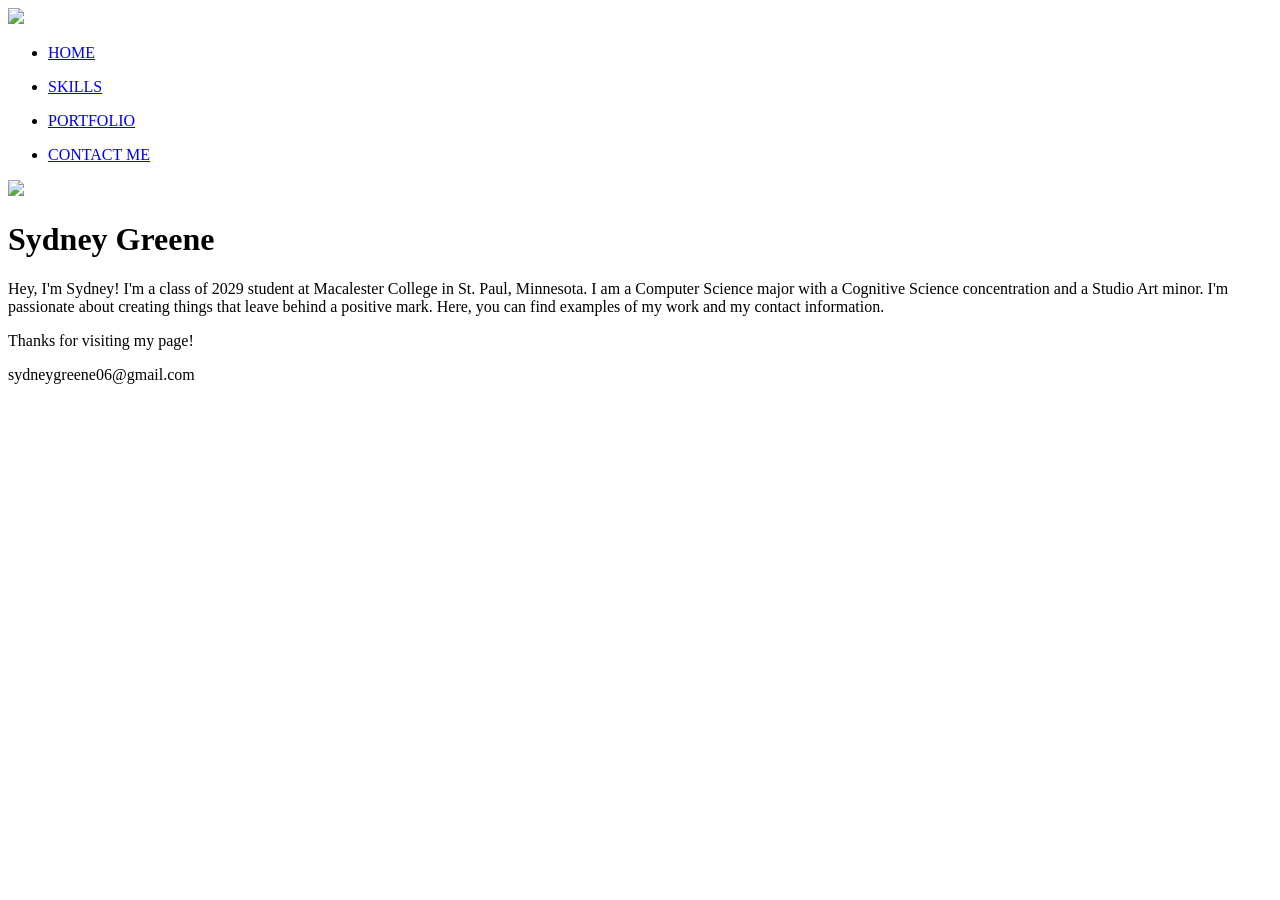
==== index.html @ 8b790ce2 "Add files via upload" ====
<!DOCTYPE html>

<html lang="en">

    

    <head>
        <meta charset="utf-8">
        <title>My First Web Page</title>
        <link href="style.css" rel="stylesheet"/>
    </head>
    <body>
       <header class="header">
         <nav class="side-nav"> 
           <a href="#index.html" class="logo">
               <img src="https://codehs.com/uploads/5786f5917a1d17d05054323f45e4cbbe" width=100px class="logo-img">
           </a>
            <ul class="nav-links">
                <li><a href="index.html" class="current"><p>HOME</p></a></li>
                <li><a href="interests.html"><p>SKILLS</p></a></li>
                <li><a href="portfolio.html"><p>PORTFOLIO</p></a></li>
                <li><a href="contact.html"><p>CONTACT ME</p></a></li>
            <div class="active"></div>
            </ul>
            </nav>
        </header>
        <div class="main-content">
        <main class="index-background">
            <div class="index-content">
                <div class="index-picture">
                    <img id="me" src="https://codehs.com/uploads/be75fcb7515e7f4f16a4484e38acc541">
                    <div class="index-text">
                     <h1 id="name-text">Sydney Greene</h1>
                     <p>Hey, I'm Sydney! I'm a class of 2029 student at Macalester College in St. Paul, Minnesota. I am a Computer Science major with a Cognitive Science concentration and a Studio Art minor. I'm passionate about creating things that leave behind a positive mark. Here, you can find examples of my work and my contact information.
                    </p>

                
            </div>
                
       </main>
    </body>
    <footer>
        <p id="thankyou">Thanks for visiting my page!</p>
        <p id="gmail">sydneygreene06@gmail.com</p>
    </footer>
    </div>
    <script>
        //alert("Welcome to my page!");
       // let name=prompt("What is your name?");
       // alert("Hello " + name);
    </script>
</html>
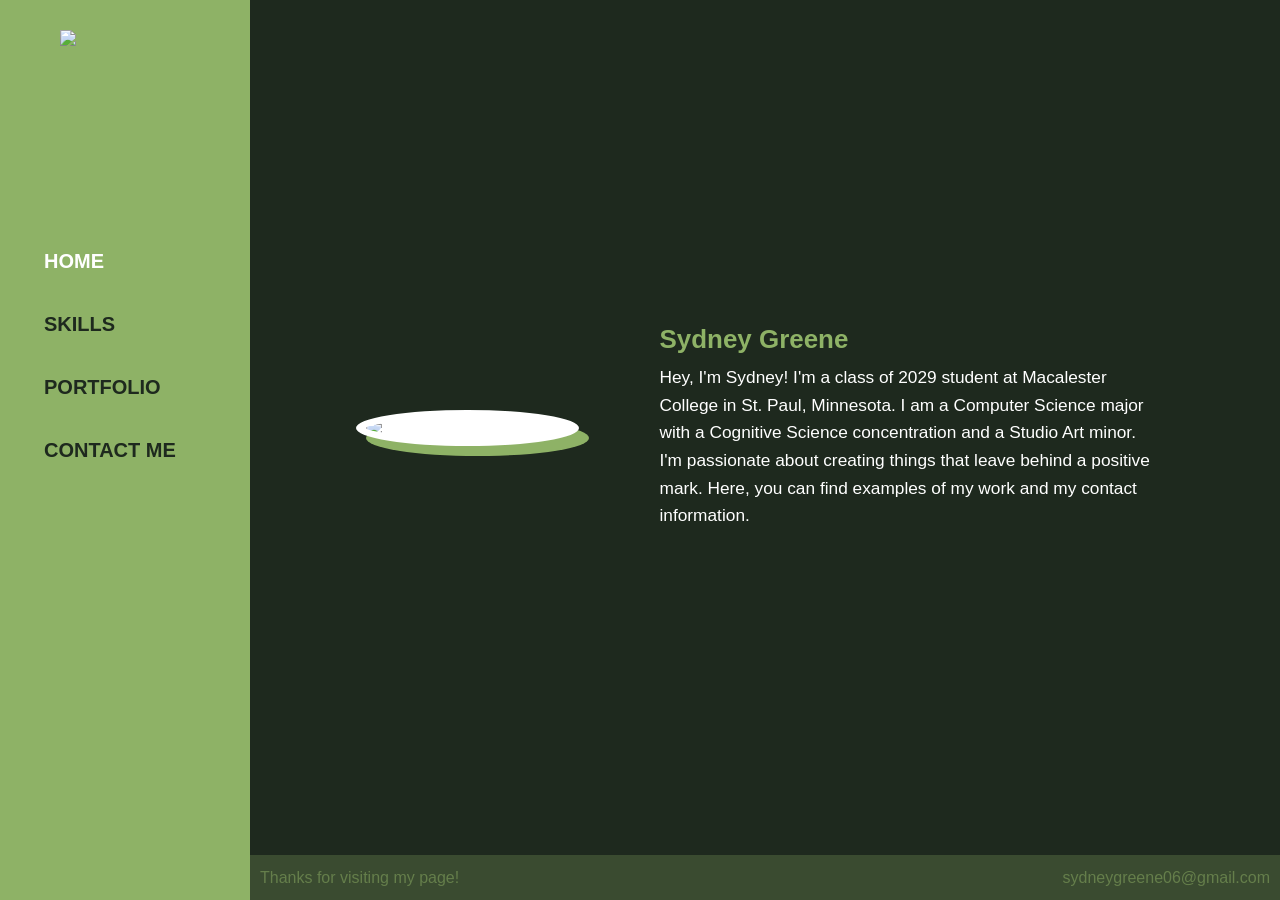
==== commit 089d3ed4: "Update index.html" ====
--- a/index.html
+++ b/index.html
@@ -7,7 +7,7 @@
     <head>
         <meta charset="utf-8">
         <title>My First Web Page</title>
-        <link href="style.css" rel="stylesheet"/>
+        <link href="css/style.css" rel="stylesheet"/>
     </head>
     <body>
        <header class="header">
--- a/css/style.css
+++ b/css/style.css
@@ -0,0 +1,652 @@
+* {
+    margin: 0;
+    padding: 0;
+    box-sizing: border-box;
+    font-family: 'Oswald', sans-serif;
+    
+}
+/* SIDE BAR */
+
+.side-nav {
+    width: 250px;
+    height: 100%;
+    background: #1e291e;
+    background:#8eb266;
+    position: fixed;
+    
+    top: 0;
+    left: 0;
+    padding: 20px 30px;
+    
+}
+
+.logo{
+    display: block;
+    margin: auto;
+    margin-bottom: 200px;
+    margin-left: 30px;
+    margin-right: auto; 
+    
+    padding-top:10px;
+    
+
+   
+}
+
+.logo-img{
+    width: 150px;
+    position:fixed;
+ 
+    
+   
+}
+
+.nav-links {
+    list-style: none;
+    position: relative;
+    
+
+}
+
+.nav-links li {
+    padding: 10px 0;
+
+}
+
+.nav-links li a {
+  font-size: 20px;
+  color: #1e291e;
+  text-decoration: none;
+  padding: 10px 14px;
+  display: flex;
+  align-items: center;
+  font-family: 'Oswald', sans-serif;
+  font-weight: 600;
+  border-radius: 6px;
+  transition: all 0.2s ease;
+}
+
+.nav-links li a i {
+  font-size: 22px;
+  margin-right: 20px;
+}
+
+
+.active {
+  display: none !important;
+}
+
+
+.nav-links li:hover a {
+  color: #8eb266;
+  background-color: #ffffff;
+  transform: skewX(-3deg);
+}
+
+.nav-links li a.current {
+  font-weight: bold;
+  color: white;
+}
+.nav-links li a.current {
+    font-style: bold;
+    color: white;
+}
+/*-------------------------------------------*/
+/* MAIN PAGE */
+/*
+.
+.
+.*/
+
+.index-content {
+   /* display: flex;
+    padding: 20vh;
+    margin: auto;
+    justify-content: flex-start;
+    max-height:95vh;
+    min-height: 95vh;
+    align-items: center;
+    padding-bottom:10%;
+    padding-left: 150px;
+    background: orange;*/
+     padding: 5vh;
+    width: 90%;
+    margin: auto;
+    justify-content: flex;
+    max-height:90vh;
+    min-height: 90vh;
+    display: flex;
+   flex-wrap: wrap; 
+   
+   padding-left: 150px;
+    
+}
+.index-background {
+   
+    background: #FFFFFF;
+    background:#1e291e;
+    max-height:95vh;
+    min-height: 95vh;
+    width: 100%;
+    padding: 20px;
+    display: flex;
+    align-items: center;
+    padding-left: 150px;
+    
+   
+}
+
+.index-picture {
+    display: flex;
+    align-items: center;
+    justify-content: center;
+    width: 100%;
+    
+    margin: auto;
+  
+}
+
+#me {
+   background-color: white;
+  
+    border-radius: 50%;
+    width: 80%; 
+   margin-right:10%;
+   max-width: 400px;
+   border: 10px solid white;
+    box-shadow: 10px 10px #8eb266;
+  
+    
+    
+}
+
+.index-text {
+    color:#8eb266;
+    color:#FFFFFF;
+    max-width: 500px;
+    max-height:300px;
+   font-size: calc(1vw + .5vh);
+  
+ 
+ 
+}
+
+
+.index-text h1 {
+    color: #8eb266;
+    font-size: 1.5em;
+    margin-bottom: 10px;
+}
+
+.index-text p {
+    font-size: 1em;
+    line-height: 1.6;
+}
+/*-------------------------------------------*/
+
+/* PAST PAGE
+.
+.
+.
+*/
+.past-content {
+ 
+    padding: 5vh;
+    width: 90%;
+    margin: auto;
+    justify-content: flex;
+    max-height:90vh;
+    min-height: 90vh;
+    display: flex;
+   flex-wrap: wrap; 
+   
+   padding-left: 150px;
+  
+
+
+  /* justify-content: center; */
+  
+   
+}
+.past-background {
+    background: #1e291e;
+    max-height: calc(100vh - 5vh);
+    min-height: calc(100vh - 5vh);
+    width: 100%;
+    padding: 20px;
+    display: flex;
+    align-items: center;
+    justify-content: center;
+    padding-left: 250px;
+}
+
+#past-picture-1, #past-picture-2, #past-picture-3, #past-picture-4, #past-picture-5 {
+     display: flex;
+    width: 20%;
+    margin: auto;
+    height: auto;
+    border: 10px solid white;
+    box-shadow: 10px 10px #8eb266;
+    background:green;
+    border-radius: 20px;
+}
+
+.past-pic:hover {
+    transition: 0.3s ease;
+    transform: translateY(-10px);
+    box-shadow: 0 12px 30px rgba(0, 0, 0, 0.15);
+
+    
+    
+}
+
+#past-picture-1, #past-picture-2, #past-picture-3{
+    width: 30%;
+}
+
+.past-text {
+    color: #FFFFFF;
+    max-width: 500px;
+    font-size: calc(1vw + 0.5vh);
+    text-align: right;
+    margin-top: 20px;
+    padding: 20px;
+}
+#past-picture-1{
+    align-self: flex-end;
+}
+.past-text h1 {
+    color: #8eb266;
+    font-size: 1.5em;
+    margin-bottom: 10px;
+}
+
+.past-text p {
+    font-size: 1em;
+    line-height: 1.6;
+}
+
+
+/*-------------------------------------------*/
+/* SKILLS PAGE */
+/*
+.
+.
+.*/
+
+.skills-content {
+    width: 100%;
+    max-height: 90vh;
+    min-height: 90vh;
+    display: flex;
+    flex-direction: column;
+    align-items: center;
+    justify-content: center;
+}
+
+#skills-heading {
+    text-align: center;
+    font-size: 5em;
+    color: #8eb266;
+    text-transform: uppercase;
+    margin-bottom: 40px;
+}
+
+.skills-container {
+    width: 100%;
+    display: flex;
+    flex-wrap: wrap;
+    justify-content: center;
+    align-items: center;
+    gap: 20px;
+}
+
+.skill-tag {
+    background: white;
+    color: #1e291e;
+    border: 5px solid;
+    border-radius: 15px;
+    padding: 15px 25px;
+    font-size: 1.7em;
+    font-weight: bold;
+    text-align: center;
+    white-space: nowrap;
+    transition: 0.3s ease;
+}
+
+.skill-tag:hover {
+    transform: translateY(-10px);
+    box-shadow: 0 12px 30px rgba(0, 0, 0, 0.15);
+}
+  
+}
+#interests-title{
+    text-align: center;
+     font-size: 5em;
+     color: #8eb266;
+     text-transform: uppercase;
+     
+}
+ em {
+    font-style: normal;
+    color:#8eb266 ;
+}
+
+.bottom-list{
+    text-align: center;
+}
+/*-------------------------------------------*/
+
+/*PORTFOLIO PAGE */
+
+.portfolio-content {
+    padding: 5vh;
+    width: 100%;
+    max-height: 90vh;
+    min-height: 90vh;
+    display: flex;
+    flex-direction: column;
+    align-items: center;
+}
+
+#portfolio-heading {
+    text-align: center;
+    color: #8eb266;
+    font-style: bold;
+    font-size: 3em;
+    text-transform: uppercase;
+    margin-bottom: 10px;
+}
+
+.art-page {
+    display: flex;
+    align-items: center;
+    justify-content: center;
+    gap: 20px;
+    padding: 20px;
+    width: 100%;
+    max-width: 1100px;
+    height: 60vh;
+    border-radius: 7%;
+    margin: auto;
+    margin-top: 10px;
+    background-color: #8eb266;
+}
+.btn-container {
+    display: flex;
+    flex-direction: row;
+    flex-wrap: wrap;
+    justify-content: center;
+    align-items: center;
+    max-width: 1200px;
+}
+.btn {
+    width: fit-content;
+    padding: 5px 14px;
+    display: inline-flex;
+    margin: 5px 4px;
+    align-items: center;
+    justify-content: center;
+    text-align: center;
+    font-size: clamp(11px, 1.3vw, 14px);
+    white-space: nowrap;
+    cursor: pointer;
+    color: #1e291e;
+    background-color: #fff;
+    border: 2px solid #fff;
+    border-radius: 8px;
+    font-weight: bold;
+}
+.btn:hover {
+    opacity: .6;
+    transform: translateY(-5px);
+    transition: 0.3s ease;
+}
+
+.btn:active {
+    opacity: 1;
+    transform: scale(.7);
+    transition: none;
+}
+
+.btn:focus {
+    color: #8eb266;
+}
+
+
+
+.info {
+    flex: 1;
+}
+
+.drawing {
+    flex: 1;
+    text-align: center;
+  
+    
+}
+
+.drawing img {
+    padding: 10px;
+    border: 10px solid white;
+    width: auto;
+    max-width: 100%;
+    height: auto;
+    max-height: calc(65vh - 10vh);
+    border-radius: 10px;
+    box-shadow: 5px 5px 15px rgba(0, 0, 0, 0.2);
+}
+
+.title, .specs, .desc {
+    align-self: flex-start;
+color:#1e291e;
+    justify-self: center;
+    font-size:3em;
+    
+}
+
+
+
+
+.specs{
+    font-size: 1.3em;
+}
+.desc{
+padding-top: 20px;
+  font-size: 1.5em;
+  font-style: normal;
+  width: 100%;
+  text-align: center;
+}
+.art1{ 
+    max-height:700px;
+}
+.art2 {
+    max-height:600px;
+}
+.art3 {
+    max-height:700px;
+}
+.art4 {
+    max-height:700px;
+    
+}
+.art5 {
+    max-height:700px;
+}
+.art6 {
+    max-height:700px;
+}
+.art7 {
+    max-height:700px;
+}
+.art8{
+    max-height:700px;
+}
+.art9{
+    max-height:700px;
+}
+.art10{
+    max-height:700px;
+}
+.art11{
+    max-height:700px;
+}
+/* CONTACT PAGE */
+.contact-content {
+    padding: 5vh;
+    width: 100%;
+    height: 100%;
+    display: flex;
+    align-items: center;
+    justify-content: center;
+    flex-flow: column;
+    gap: 40px;
+}
+
+#contact-heading {
+    color: #8eb266;
+    font-size: 3em;
+    text-transform: uppercase;
+    letter-spacing: 2px;
+}
+
+#contact-flex-one {
+    display: flex;
+    flex-flow: column;
+    align-items: center;
+    gap: 12px;
+    width: auto;
+}
+
+#mail, #phone {
+    color: #f5f5f2;
+    font-size: 1.3em;
+    white-space: nowrap;
+}
+
+#contact-flex-two {
+    display: flex;
+    flex-flow: row;
+    align-items: center;
+    justify-content: center;
+    gap: 15px;
+    width: auto;
+    padding: 1vh 2vh;
+    border: 5px solid #8eb266;
+    border-radius: 10px;
+    transition: 0.3s ease;
+}
+
+#contact-flex-two:hover {
+    background-color: #8eb266;
+    transform: translateY(-3px);
+}
+
+#instagram {
+    color: #f5f5f2;
+    font-size: 1.1em;
+}
+
+.child-item {
+    width: 32px;
+    margin: 0;
+    filter: brightness(0) saturate(100%) invert(100%) sepia(100%) saturate(0%) hue-rotate(98deg) brightness(105%) contrast(105%);
+}
+.contact-form {
+    max-width: 500px;
+    width: 80%;
+    background: #f5f5f2; 
+    padding: 20px;
+    border-radius: 8px;
+    box-shadow: 0 4px 12px rgba(0, 0, 0, 0.15);
+    border: 2px solid #8eb266;
+}
+
+.contact-form h2 {
+    font-size: 1.7em;
+    color: #3a4b30;
+    margin: auto;
+    text-align: center;
+}
+
+.contact-form label {
+    font-size: 1.1em;
+    color: #3a4b30;
+    margin-bottom: 8px;
+    display: block;
+    font-weight: bold;
+}
+
+.contact-form input,
+.contact-form textarea {
+    width: 100%;
+    padding: 10px;
+    margin-bottom: 5%;
+    border: 2px solid #8eb266;
+    border-radius: 6px;
+    font-size: 1em;
+    color: #1e291e;
+    background: #eef2e5; 
+    transition: all 0.3s ease;
+}
+
+.contact-form input:focus,
+.contact-form textarea:focus {
+    border-color: #6d9a54;
+    background: #ffffff;
+    outline: none;
+    box-shadow: 0 0 8px rgba(141, 179, 102, 0.5);
+}
+
+.contact-form button {
+    padding: 6px 20px;
+    background-color: #8eb266;
+    color: white;
+    border: none;
+    border-radius: 6px;
+    font-size: 1em;
+    cursor: pointer;
+    font-weight: bold;
+    width: 100%;
+    transition: all 0.3s ease;
+}
+
+.contact-form button:hover {
+    background-color: #6d9a54;
+    transform: scale(1.05);
+}
+
+.contact-form button:active {
+    background-color: #5a8447;
+    transform: scale(0.98);
+}
+/*FOOTER
+.
+.
+.
+*/
+footer{
+    padding-left:250px;
+    height:5vh;
+    width: 100%;
+    background:#FFFFFF;
+    display: flex;
+    background-color: #3a4b30;
+    color: rgba(143, 178, 102, .5);
+    align-items: center;
+    
+   
+}
+#thankyou{
+    padding-left: 10px;
+}
+#gmail{
+    padding-right: 10px;
+    margin-left: auto;
+}
+/*-------------------------------------------*/
+@font-face{
+    font-family: 'Oswald';
+  src: url("https://codehs.com/uploads/0e5908c893ff5f3336889b09dce8c084");
+}
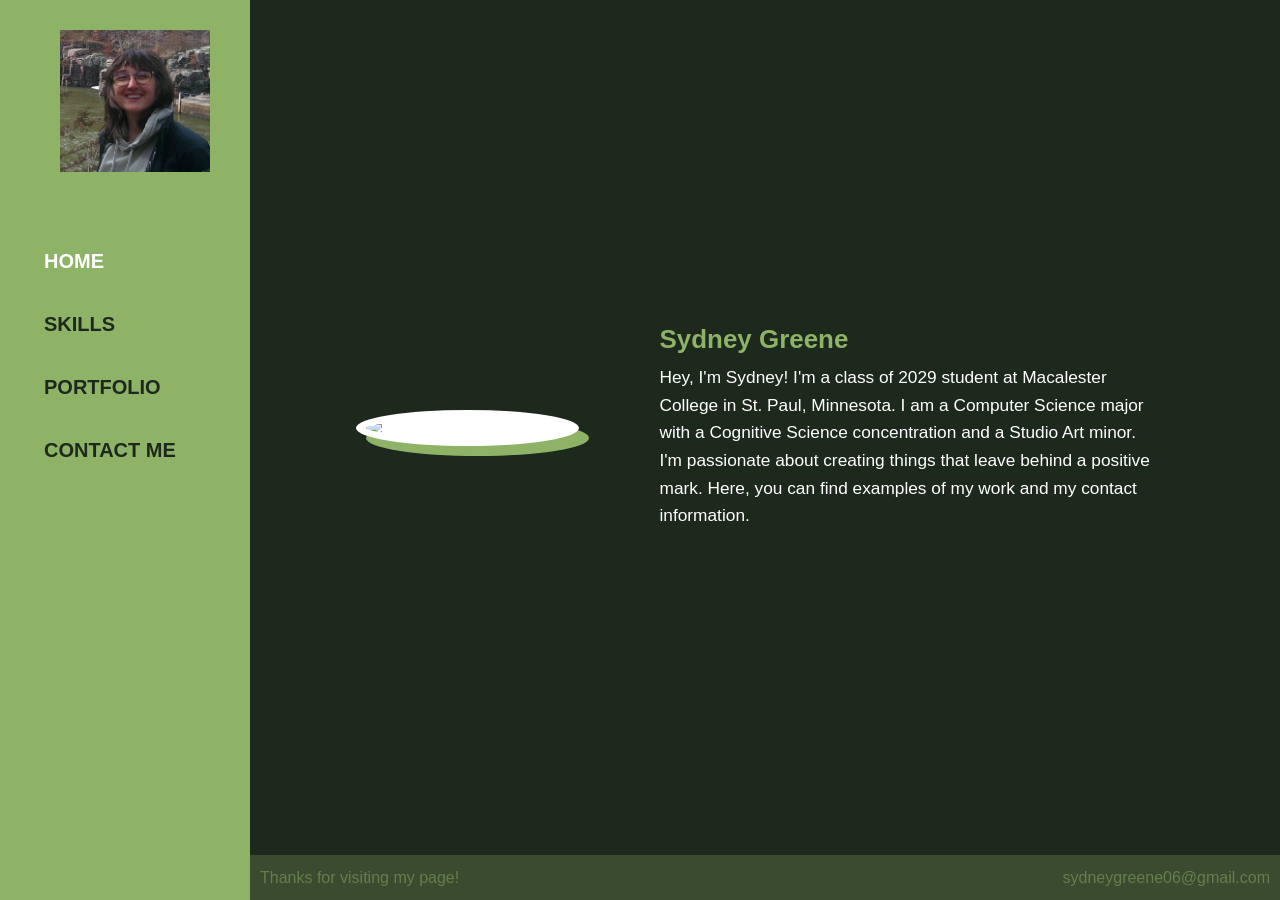
==== commit a0396d92: "Update index.html" ====
--- a/index.html
+++ b/index.html
@@ -13,7 +13,7 @@
        <header class="header">
          <nav class="side-nav"> 
            <a href="#index.html" class="logo">
-               <img src="https://codehs.com/uploads/5786f5917a1d17d05054323f45e4cbbe" width=100px class="logo-img">
+               <img src="images/me.jpg" width=100px class="logo-img">
            </a>
             <ul class="nav-links">
                 <li><a href="index.html" class="current"><p>HOME</p></a></li>
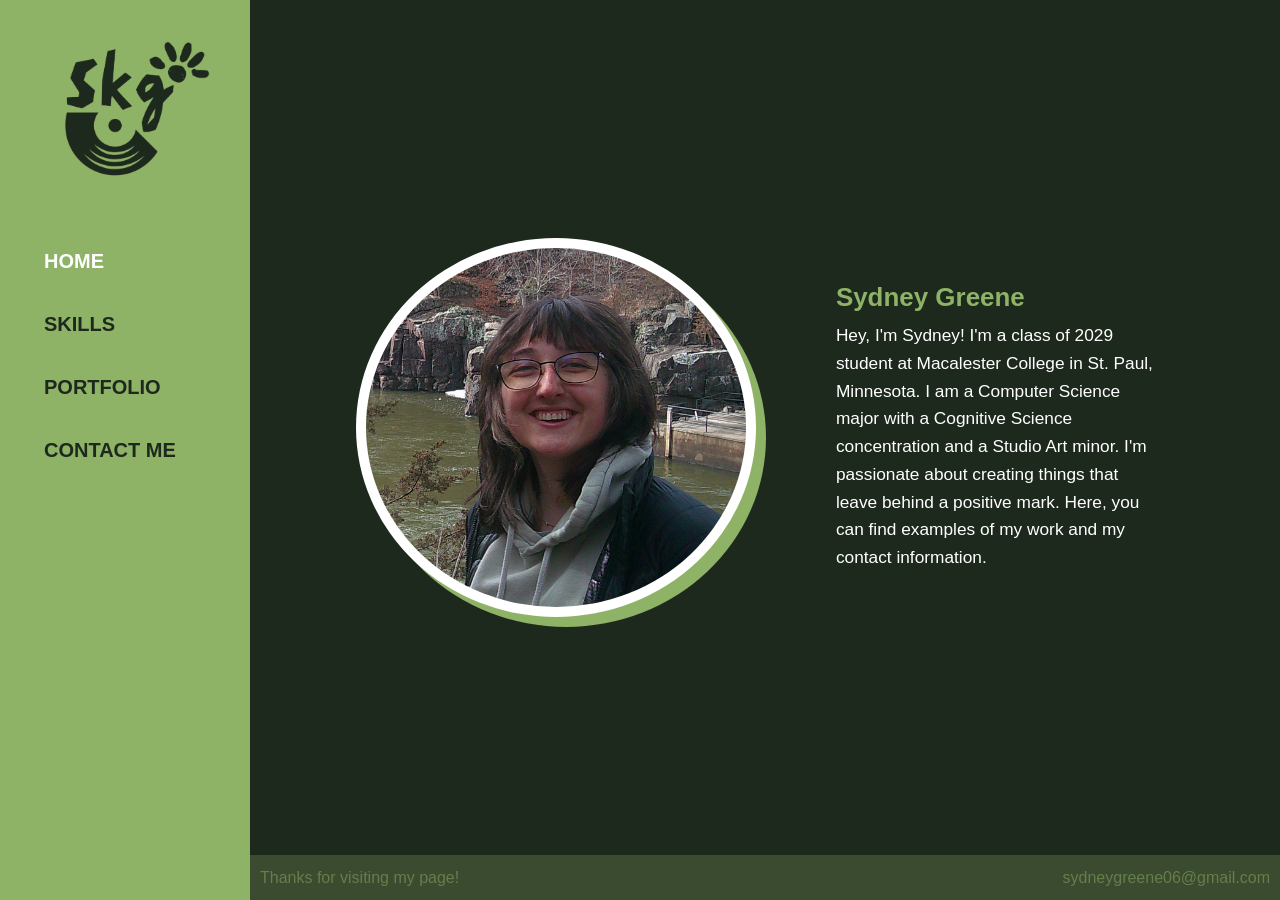
==== commit 2f82974c: "Update index.html" ====
--- a/index.html
+++ b/index.html
@@ -13,7 +13,7 @@
        <header class="header">
          <nav class="side-nav"> 
            <a href="#index.html" class="logo">
-               <img src="images/me.jpg" width=100px class="logo-img">
+               <img src="images/logo.png" width=100px class="logo-img">
            </a>
             <ul class="nav-links">
                 <li><a href="index.html" class="current"><p>HOME</p></a></li>
@@ -28,7 +28,7 @@
         <main class="index-background">
             <div class="index-content">
                 <div class="index-picture">
-                    <img id="me" src="https://codehs.com/uploads/be75fcb7515e7f4f16a4484e38acc541">
+                    <img id="me" src="images/me.jpg">
                     <div class="index-text">
                      <h1 id="name-text">Sydney Greene</h1>
                      <p>Hey, I'm Sydney! I'm a class of 2029 student at Macalester College in St. Paul, Minnesota. I am a Computer Science major with a Cognitive Science concentration and a Studio Art minor. I'm passionate about creating things that leave behind a positive mark. Here, you can find examples of my work and my contact information.
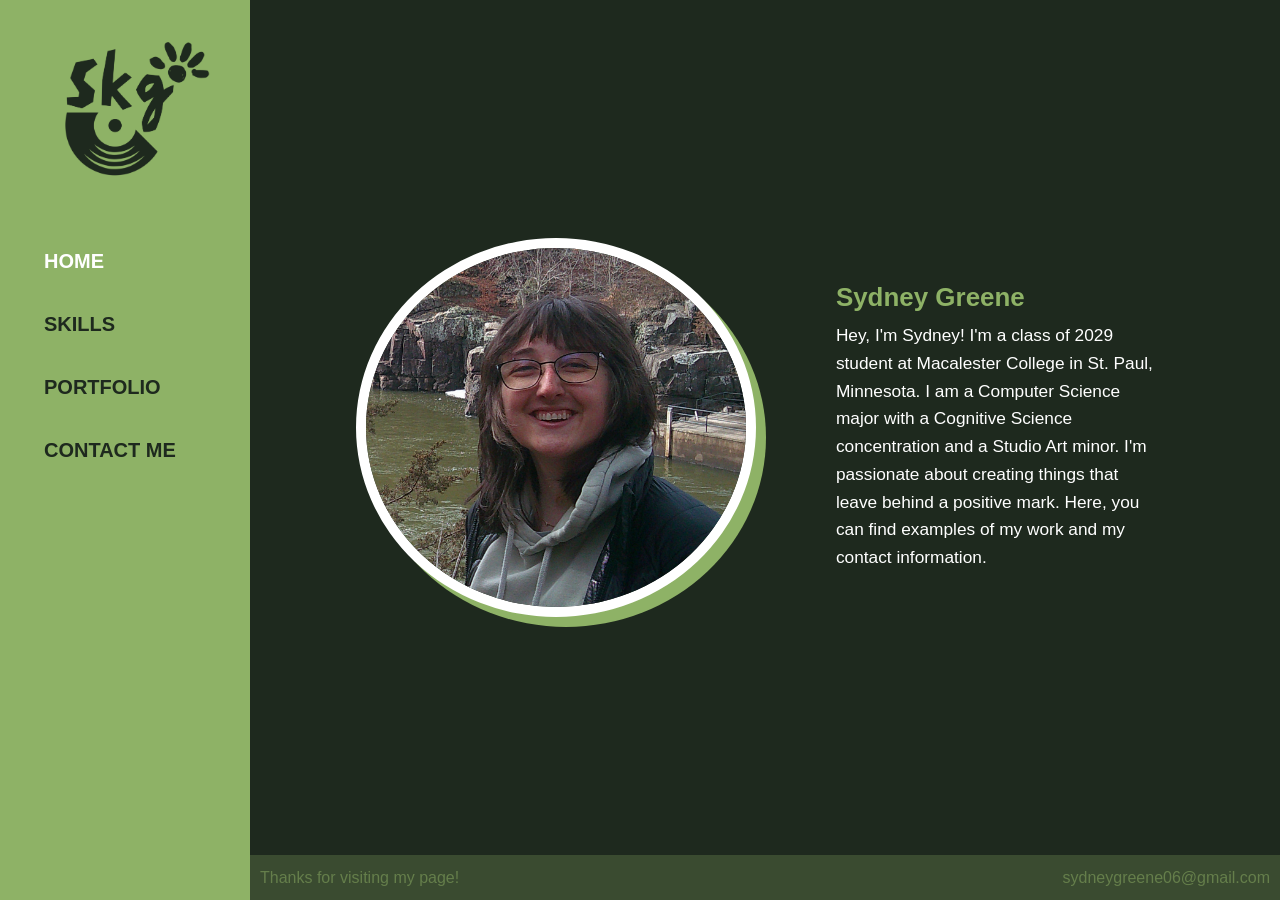
==== commit 2b47dcc1: "Update index.html" ====
--- a/index.html
+++ b/index.html
@@ -6,7 +6,7 @@
 
     <head>
         <meta charset="utf-8">
-        <title>My First Web Page</title>
+        <title>Sydney Greene</title>
         <link href="css/style.css" rel="stylesheet"/>
     </head>
     <body>
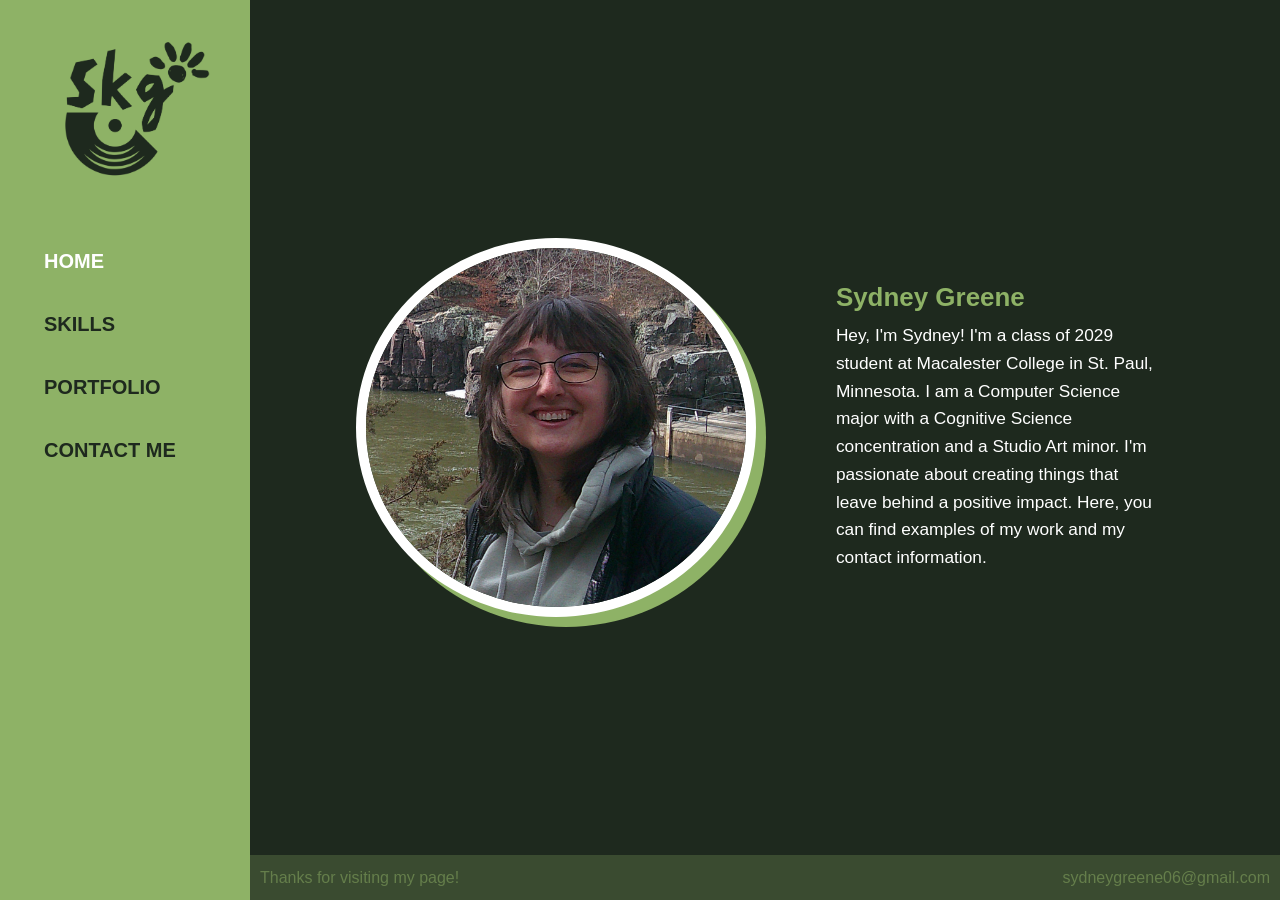
==== commit edc8069b: "Update index.html" ====
--- a/index.html
+++ b/index.html
@@ -17,7 +17,7 @@
            </a>
             <ul class="nav-links">
                 <li><a href="index.html" class="current"><p>HOME</p></a></li>
-                <li><a href="interests.html"><p>SKILLS</p></a></li>
+                <li><a href="skills.html"><p>SKILLS</p></a></li>
                 <li><a href="portfolio.html"><p>PORTFOLIO</p></a></li>
                 <li><a href="contact.html"><p>CONTACT ME</p></a></li>
             <div class="active"></div>
@@ -31,7 +31,7 @@
                     <img id="me" src="images/me.jpg">
                     <div class="index-text">
                      <h1 id="name-text">Sydney Greene</h1>
-                     <p>Hey, I'm Sydney! I'm a class of 2029 student at Macalester College in St. Paul, Minnesota. I am a Computer Science major with a Cognitive Science concentration and a Studio Art minor. I'm passionate about creating things that leave behind a positive mark. Here, you can find examples of my work and my contact information.
+                     <p>Hey, I'm Sydney! I'm a class of 2029 student at Macalester College in St. Paul, Minnesota. I am a Computer Science major with a Cognitive Science concentration and a Studio Art minor. I'm passionate about creating things that leave behind a positive impact. Here, you can find examples of my work and my contact information.
                     </p>
 
                 
